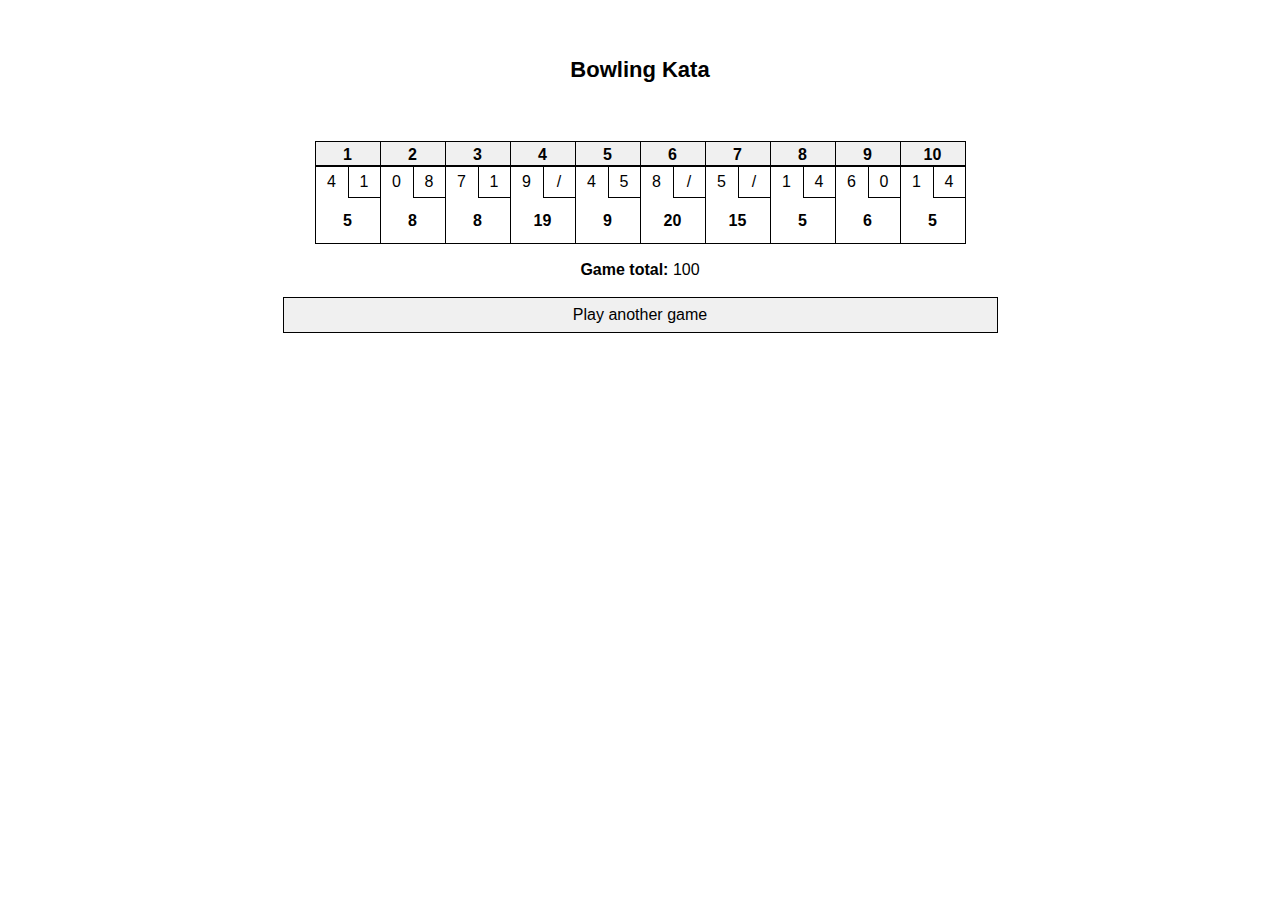
==== index.html @ e8bef129 "All" ====
<!doctype html>
<html>
<head>
	<meta charset="UTF-8">
	<link rel="stylesheet" href="css/styles.css">
	<script type="text/javascript" src="//ajax.googleapis.com/ajax/libs/jquery/1.11.1/jquery.min.js"></script>
	<script type="text/javascript" src="js/script.js"></script>
	<title>
		Bowling
	</title>
</head>
<body>
	<header>
		<h1>Bowling Kata</h1>
	</header>
	<section id="bowlingScores">
		<table>
			<tr id="frameBody">
				
			</tr>
		</table>

		<p>
			<strong>Game total:</strong>
			<span id="gameTotal"></span>
		</p>
		
		<button>Play another game</button>
	</section>
</body>
</html>
---- css/styles.css ----
*{
	box-sizing: border-box;
		-moz-box-sizing: border-box;
		-ms-box-sizing: border-box;
		-o-box-sizing: border-box;
		-webkit-box-sizing: border-box;
	outline: none;
}

body{
	font: 16px/1.3em "Helvetica Neue", Helvetica, Arial, sans-serif;
}

#bowlingScores,header{
	margin: 60px auto 0 auto;
	text-align: center;
	width: 715px;
}

h1{font-size: 22px;}

table{
	border-collapse: collapse;
	margin: 0 auto;
	position: relative;
}

td{
	border: 1px solid #000;
	font-size: 0;
	height: 75px;
	padding: 0;
	width: 65px;
}

.fNum{
	background: rgb(240,240,240);
	border-bottom: 2px solid rgb(0,0,0);
	display: block;
	font-size: 16px;
	height: 25px;
	line-height: 25px;
	width: 100%;
}

.throw1, .throw2{
	display: inline-block;
	font-size: 16px;
	line-height: 30px;
	vertical-align: top;
	width: 50%;
}

.throw2{
	border-bottom: 1px solid rgb(0,0,0);
	border-left: 1px solid rgb(0,0,0);
}

.fTot{
	font-size: 16px;
	font-weight: bold;
	line-height: 45px;
	width: 100%;
}

button{
	background: rgb(240,240,240);
	border: 1px solid rgb(0,0,0);
	font: 16px/2em "Helvetica Neue", Helvetica, Arial, sans-serif;
	width: 100%;
}
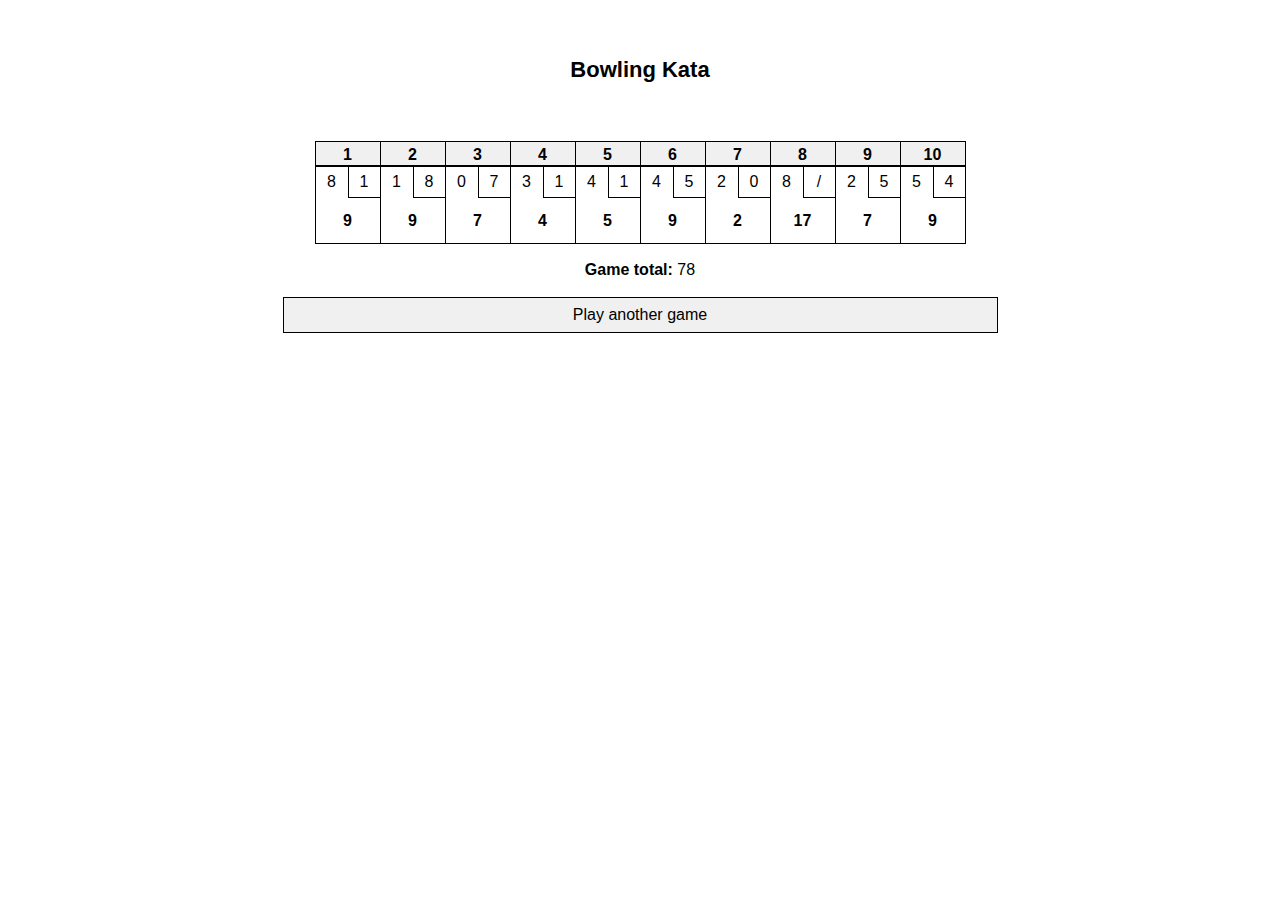
==== commit dcbaef82: "Update index.html" ====
--- a/index.html
+++ b/index.html
@@ -3,7 +3,7 @@
 <head>
 	<meta charset="UTF-8">
 	<link rel="stylesheet" href="css/styles.css">
-	<script type="text/javascript" src="//ajax.googleapis.com/ajax/libs/jquery/1.11.1/jquery.min.js"></script>
+	<script type="text/javascript" src="http://ajax.googleapis.com/ajax/libs/jquery/1.11.1/jquery.min.js"></script>
 	<script type="text/javascript" src="js/script.js"></script>
 	<title>
 		Bowling
@@ -28,4 +28,4 @@
 		<button>Play another game</button>
 	</section>
 </body>
-</html>+</html>
